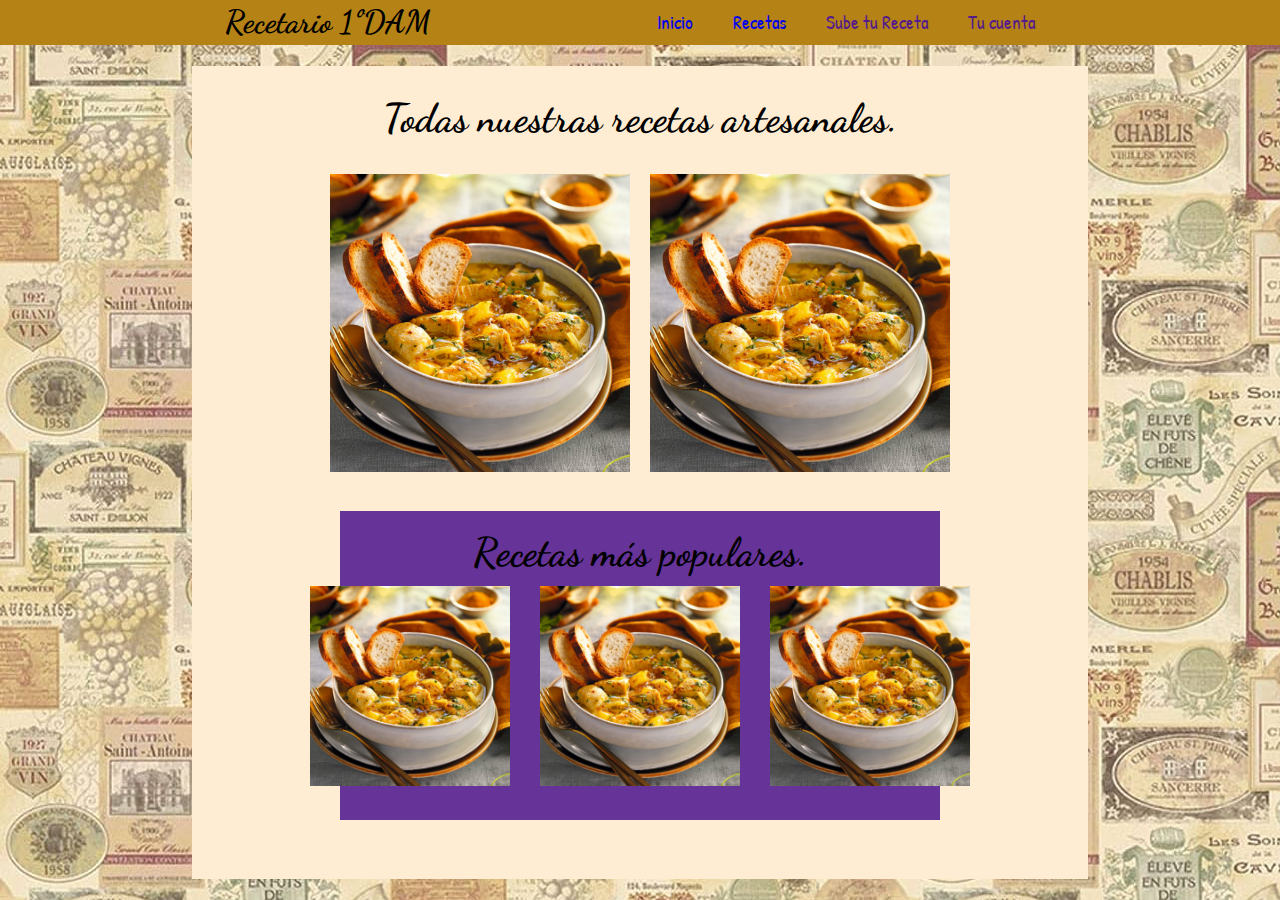
==== index.html @ 3cde5f31 "commit inicial" ====
<!DOCTYPE html>
<html lang="en">
<head>
    <meta charset="UTF-8">
    <meta name="viewport" content="width=device-width, initial-scale=1.0">
    <link href="https://fonts.googleapis.com/css2?family=Dancing+Script:wght@400;500;600;700&family=Patrick+Hand&display=swap" rel="stylesheet">
    <link rel="stylesheet" href="style.css">
    <title>Recetario</title>
</head>
<body>
    <header>
        <h1>Recetario 1ºDAM</h1>
        <navbar class="headerNav">
            <a href="index.html">Inicio</a>
            <a href="recipeList.html">Recetas</a>
            <a href="">Sube tu Receta</a>
            <a href="">Tu cuenta</a>
        </navbar>
    </header>

    <main id="indexMain">
        <div id="indexMainContainer">
            <h1>Todas nuestras recetas artesanales.</h1>
            <section class="categories">
                <a href="recipeListSquare.html" class="category">
                    <img class="categoryImage" src="images/comida.jpg" alt="">
                    <span class="categoryName">Todas las recetas</span>
                </a>
                <a href="" class="category">
                    <img class="categoryImage" src="images/comida.jpg" alt="">
                    <span class="categoryName">Primeros</span>
                </a>
                <a href="" class="category">
                    <img class="categoryImage" src="images/comida.jpg" alt="">
                    <span class="categoryName">Principales</span>
                </a>
                <a href="" class="category">
                    <img class="categoryImage" src="images/comida.jpg" alt="">
                    <span class="categoryName">Postres</span>
                </a>
            </section>
    
            <section class="popularRecipesContainer">
                <h1 class="popularTitle">Recetas más populares.</h1>
                <div class="popularRecipes">
                    <a href="" class="popularRecipe">
                        <img class="recipeImageThumbnail" src="images/comida.jpg" alt="">
                        <span class="popularRecipeName">Receta 1</span>
                    </a>
                    <a href="" class="popularRecipe">
                        <img class="recipeImageThumbnail" src="images/comida.jpg" alt="">
                        <span class="popularRecipeName">Receta 2</span>
                    </a>
                    <a href="" class="popularRecipe">
                        <img class="recipeImageThumbnail" src="images/comida.jpg" alt="">
                        <span class="popularRecipeName">Receta 3</span>
                    </a>
                </div> 
            </section>
        </div>
    </main>
</body>
</html>
---- style.css ----
* {
    margin: 0;
    padding: 0;
    box-sizing: border-box;
}

body {
    height: 100vh;
    width: 100vw;
    font-family: 'Patrick Hand', sans-serif;
    line-height: 1.6;
    font-size: 1.2rem;
}

h1, h2, caption {
    font-family: 'Dancing Script', cursive;
    font-size: 2.5rem;
}

main {
    background-image: url(images/fondo.jpg);
    height: 95%;

}

/* Header */

header {
    width: 100%;
    height: 5%;
    background-color: rgb(180, 130, 21);
    display: flex;
    justify-content: space-evenly;
    align-items: center;
    padding: 0 20px;
}

header h1 {
    margin: 0; 
    font-size: 2rem;
}

.headerNav {
    height: 100%;
    display: flex;
    justify-content: space-evenly;
    align-items: center;
}

.headerNav a {
    color: .000;
    text-decoration: none;
    padding: 10px 20px;
    border-radius: 5px;
    transition: background-color 0.3s ease;
}

/* Index File */

#indexMain {
    display: flex;
    justify-content: center;
    align-items: center;
}

#indexMainContainer {
    height: 95%;
    width: 70%;
    background-color: #ffedd3;
    display: flex;
    align-items: center;
    flex-direction: column;
    padding: 20px;
}

#indexMainContainer h1 {
    height: 10%;
}

.popularRecipesContainer {
    display: flex;
    flex-direction: column;
    height: 40%;
    justify-content: space-evenly;
    align-items: center;
    background-color: rebeccapurple;
    width: 70%;
    margin: auto;
}

.popularRecipes {
    display: flex;
    gap: 10px;
    justify-content: center;
    align-items: center;
    height: 250px;
}

.popularRecipe {
    position: relative;
    margin: 10px;
    width: 200px;
    height: 200px;
    overflow: hidden;
    transition: filter 0.5s, opacity 0.5s;
}

.popularRecipe:hover {
    opacity: 0.7;
}

.popularRecipes img {
    height: 200px;
    width: 200px;
}

.popularRecipeName {
    position: absolute;
    bottom: 0;
    left: 0;
    right: 0;
    background-color: rgba(0, 0, 0, 0.7);
    color: white;
    text-align: center;
    padding: 10px;
    transition: opacity 0.5s;
    opacity: 0;
}

.popularRecipe:hover .popularRecipeName {
    bottom: 0;
    height: 100%;
    display: flex;
    align-items: center;
    justify-content: center;
    opacity: 1;
}


.categories {
    height: 40%;
    display: flex;
    justify-content: center;
    align-items: center;
    flex-wrap: wrap;
    overflow-y: auto;
}

.category {
    position: relative;
    margin: 10px;
    width: 300px;
    height: 300px;
    overflow: hidden;
    transition: transform 0.8s; 
}

.category:hover {
    transform: scale(1.05); 
}

.categoryImage {
    width: 100%;
    height: 100%;
    object-fit: cover;
}

.categoryName {
    position: absolute;
    bottom: 0;
    left: 0;
    right: 0;
    background-color: rgba(0, 0, 0, 0.7);
    color: white;
    text-align: center;
    padding: 10px;
    transition: opacity 0.8s; 
}

.category:hover .categoryName {
    bottom: 0; 
    height: 100%; 
    display: flex; 
    align-items: center; 
    justify-content: center; 
    opacity: 1; /
}

.categoryName {
    height: 0; 
    opacity: 0; 
    display: flex; 
    align-items: center; 
    justify-content: center; 
    transition: height 0.3s, opacity 0.3s; 
}

.category:hover .categoryName {
    height: 100%; 
    opacity: 1; 
}

/* Recipe File */

.recipeContainer {
    display: flex;
    flex-direction: column;
    justify-content: center;
    align-items: center;
}

.recipe {
    background-color: #ffedd3;
    height: 85%;
    width: 70%;
    display: flex;
    flex-direction: column;
    align-items: center;
    padding: 30px;
    box-shadow: 0px 20px 30px rgba(0, 0, 0, 0.7);
    position: relative;
}

.recipeInsideBorder {
    border: rgb(196, 147, 41) solid 3px;
    position: absolute;
    top: 10px;   
    left: 10px;  
    right: 10px;
    bottom: 10px;
    box-sizing: border-box;
    pointer-events: none; 
}

.recipe > h1 {
    height: 10%;
}

.recipeInfo {
    display: flex;
    height: 90%;
}

.recipeInfoLeft {
    width: 40%;
    display: flex;
    justify-content: center;
    align-items: center;
}

.recipeInfoRight {
    width: 60%;
    display: flex;
    flex-direction: column;
    align-items: center;
    gap: 20px;
}

.recipeInfoRightUp {
    width: 80%;
    height: 40%;
    display: flex;
    justify-content: center;
    gap: 50px;
}

.imgContainer {
    display: flex;
    justify-content: center;
    align-items: center;
}

.recipeImage {
    width: 400px;
    height: 400px;
    box-shadow: 0px 10px 10px rgba(0,0,0,0.1);
    border-radius: 3px;
    
}

/* Ingredient list */

.ingredients {
    width: 80%;
    display: flex;
    flex-direction: column;
}

.ingredients h1 {
    text-align: center;
}

.ingredients ul {
    width: 100%;   
    overflow-y: auto;      
    padding-right: 10px;
    list-style-position: inside;  
    margin: 0;
}


/* Instructions list */

.instructions {
    width: 100%;
    display: flex;
    flex-direction: column;
    align-items: center;
    overflow-y: auto;
}

.instructions ol {
    width: 90%;
    max-height: 300px; 
    overflow-y: auto;     
    padding-right: 10px;  
    list-style-position: inside; 
    margin: 0;            
    padding-left: 20px;   
}

/* Table */

.allergensTable {
    table-layout: fixed;
    border-collapse: collapse; 
}

.allergen {
    width: 25px;
    height: 25px;
}

.isAllergen {
    width: 10px;
    height: 10px;
}

caption {
    caption-side: top;
    font-weight: bold;
    text-align: center;
    padding-bottom: 10px;
}

td {
    text-align: center; 
    vertical-align: middle; 
    width: 25px;
    height: 25px;
}

tr {
    height: 25px;
}

.tooltip {
    position: relative;
    display: inline-block;
    display: flex;
}

.tooltiptext {
    visibility: hidden;
    width: 120px;
    background-color: rgba(44, 62, 80, 0.8);
    color: #fff;
    text-align: center;
    border-radius: 6px;
    padding: 5px;
    position: absolute;
    z-index: 1;
    bottom: 125%;
    left: 50%;
    margin-left: -60px;
    opacity: 0;
    transition: opacity 0.3s;
}

.tooltip:hover .tooltiptext {
    visibility: visible;
    opacity: 1;
}


/* Scroll bar */

::-webkit-scrollbar {
    width: 8px;  
    background-color: transparent;  
}

::-webkit-scrollbar-thumb {
    background-color: rgba(0, 0, 0, 0.5);  
    border-radius: 10px;  
}

::-webkit-scrollbar-thumb:hover {
    background-color: rgba(0, 0, 0, 0.7);  
}

* {
    scrollbar-width: thin;  
    scrollbar-color: rgba(0, 0, 0, 0.5) transparent;  
}

*::-webkit-scrollbar-thumb:hover {
    scrollbar-color: rgba(0, 0, 0, 0.7) transparent;
}


/* RecipeList File */

.recipeListMain {
    display: flex;
    justify-content: center;
    align-items: center;
}

.recipeListContainer {
    height: 95%;
    width: 50%;
    background-color: #ffedd3;
    display: flex;
    align-items: center;
    flex-direction: column;
    padding: 20px;
}

.listNav {
    width: 70%;
    height: 5%;
    background-color: rgb(180, 130, 21);
    display: flex;
    justify-content: space-around;
    align-items: center;
    border-radius: 5px;
}

.viewNav {
    width: 90%;
    height: 5%;
    display: flex;
    justify-content: flex-start;
    align-items: center;
    border-radius: 5px;
    gap: 20px;
}

.viewNav img {
    height: 20px;
    width: 20px;
}

.recipeList {
    height: 90%;
    width: 90%;
    font-size: 2rem;
    display: flex;
    flex-direction: column;
    padding: 30px 50px;
    background-color:#fff;
}

.recipeList a {
    text-decoration: none;
    font-family: 'Dancing Script', cursive;
    color: #6d3608;
}

/* RecipeListSquare file */

.recipeListSquare {
    display: flex;
    flex-wrap: wrap;
    justify-content: center;
    gap: 10px;
    width: 90%;
    padding: 30px 50px;
    overflow-y: auto;
}

.recipeListSquare a {
    display: block;
    position: relative;
    width: 200px;
    height: 200px;
    margin: 0;
    overflow: hidden;
    text-align: center;
}

.recipeImageThumbnail {
    width: 100%;
    height: 100%;
    object-fit: cover;
    transition: 0.3s ease-in-out;
}

.recipeName {
    position: absolute;
    bottom: 0;
    left: 0;
    right: 0;
    color: white;
    background-color: rgba(0, 0, 0, 0.5);
    font-size: 1.2rem;
    opacity: 0;
    display: flex;
    justify-content: center;
    align-items: center;
    height: 100%;
    transition: opacity 0.3s ease-in-out;
}

.recipeListSquare a:hover .recipeImageThumbnail {
    filter: brightness(50%);
}

.recipeListSquare a:hover .recipeName {
    opacity: 1;
}
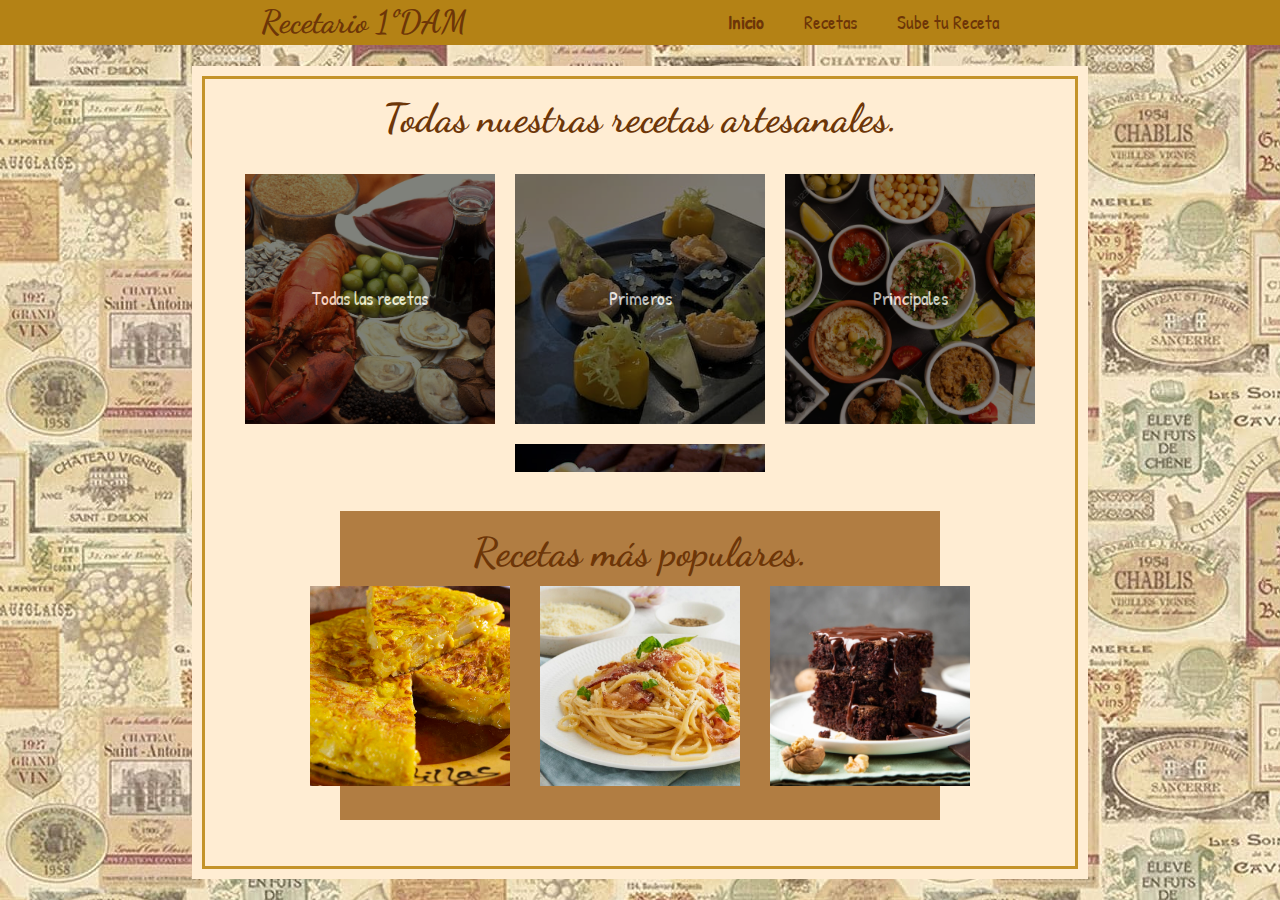
==== commit 90f820c0: "done" ====
--- a/index.html
+++ b/index.html
@@ -9,33 +9,35 @@
 </head>
 <body>
     <header>
-        <h1>Recetario 1ºDAM</h1>
+        <a href="index.html"><h1>Recetario 1ºDAM</h1></a>
         <navbar class="headerNav">
-            <a href="index.html">Inicio</a>
-            <a href="recipeList.html">Recetas</a>
-            <a href="">Sube tu Receta</a>
-            <a href="">Tu cuenta</a>
+            <a href="index.html" class="bold">Inicio</a>
+            <a href="recipeListSquare.html">Recetas</a>
+            <a href="uploadRecipe.html">Sube tu Receta</a>
+            
         </navbar>
     </header>
 
     <main id="indexMain">
         <div id="indexMainContainer">
+            <div class="recipeInsideBorder"></div>
             <h1>Todas nuestras recetas artesanales.</h1>
             <section class="categories">
+                <!-- Me hubiera gustado poder filtrarlas, pero con puro html y css seria copiar una  y otra vez el mismo html asi que simplemente lo dejaré, como posible desicion de diseño para un futuro. -->
                 <a href="recipeListSquare.html" class="category">
-                    <img class="categoryImage" src="images/comida.jpg" alt="">
+                    <img class="categoryImage" src="images/all.jpg" alt="">
                     <span class="categoryName">Todas las recetas</span>
                 </a>
-                <a href="" class="category">
-                    <img class="categoryImage" src="images/comida.jpg" alt="">
+                <a href="recipeListSquare.html" class="category">
+                    <img class="categoryImage" src="images/firsts.jpg" alt="">
                     <span class="categoryName">Primeros</span>
                 </a>
-                <a href="" class="category">
-                    <img class="categoryImage" src="images/comida.jpg" alt="">
+                <a href="recipeListSquare.html" class="category">
+                    <img class="categoryImage" src="images/principal.jpg" alt="">
                     <span class="categoryName">Principales</span>
                 </a>
-                <a href="" class="category">
-                    <img class="categoryImage" src="images/comida.jpg" alt="">
+                <a href="recipeListSquare.html" class="category">
+                    <img class="categoryImage" src="images/desserts.jpg" alt="">
                     <span class="categoryName">Postres</span>
                 </a>
             </section>
@@ -43,17 +45,17 @@
             <section class="popularRecipesContainer">
                 <h1 class="popularTitle">Recetas más populares.</h1>
                 <div class="popularRecipes">
-                    <a href="" class="popularRecipe">
-                        <img class="recipeImageThumbnail" src="images/comida.jpg" alt="">
-                        <span class="popularRecipeName">Receta 1</span>
+                    <a href="recipe3.html" class="popularRecipe">
+                        <img class="recipeImageThumbnail" src="images/recipes/recipe3.jpg" alt="">
+                        <span class="popularRecipeName">Tortilla de papas</span>
                     </a>
-                    <a href="" class="popularRecipe">
-                        <img class="recipeImageThumbnail" src="images/comida.jpg" alt="">
-                        <span class="popularRecipeName">Receta 2</span>
+                    <a href="recipe4.html" class="popularRecipe">
+                        <img class="recipeImageThumbnail" src="images/recipes/recipe4.jpg" alt="">
+                        <span class="popularRecipeName">Pasta Carbonara</span>
                     </a>
-                    <a href="" class="popularRecipe">
-                        <img class="recipeImageThumbnail" src="images/comida.jpg" alt="">
-                        <span class="popularRecipeName">Receta 3</span>
+                    <a href="recipe8.html" class="popularRecipe">
+                        <img class="recipeImageThumbnail" src="images/recipes/recipe8.jpg" alt="">
+                        <span class="popularRecipeName">Brownie de chocolate</span>
                     </a>
                 </div> 
             </section>
--- a/style.css
+++ b/style.css
@@ -12,9 +12,10 @@
     font-size: 1.2rem;
 }
 
-h1, h2, caption {
+h1, h2{
     font-family: 'Dancing Script', cursive;
     font-size: 2.5rem;
+    color: #6d3608;
 }
 
 main {
@@ -23,6 +24,10 @@
 
 }
 
+.bold {
+    font-weight: bold;
+}
+
 /* Header */
 
 header {
@@ -40,6 +45,11 @@
     font-size: 2rem;
 }
 
+header a {
+    text-decoration: none;
+    color: #6d3608;
+}
+
 .headerNav {
     height: 100%;
     display: flex;
@@ -48,7 +58,7 @@
 }
 
 .headerNav a {
-    color: .000;
+    color:#6d3608;
     text-decoration: none;
     padding: 10px 20px;
     border-radius: 5px;
@@ -71,6 +81,7 @@
     align-items: center;
     flex-direction: column;
     padding: 20px;
+    position: relative;
 }
 
 #indexMainContainer h1 {
@@ -83,7 +94,7 @@
     height: 40%;
     justify-content: space-evenly;
     align-items: center;
-    background-color: rebeccapurple;
+    background-color: rgb(177, 125, 66);
     width: 70%;
     margin: auto;
 }
@@ -149,14 +160,10 @@
 .category {
     position: relative;
     margin: 10px;
-    width: 300px;
-    height: 300px;
+    width: 250px;
+    height: 250px;
     overflow: hidden;
     transition: transform 0.8s; 
-}
-
-.category:hover {
-    transform: scale(1.05); 
 }
 
 .categoryImage {
@@ -170,35 +177,23 @@
     bottom: 0;
     left: 0;
     right: 0;
+    top: 0;
     background-color: rgba(0, 0, 0, 0.7);
     color: white;
     text-align: center;
     padding: 10px;
-    transition: opacity 0.8s; 
+    opacity: 0.7;
+    display: flex;
+    align-items: center;
+    justify-content: center;
+    transition: opacity 0.3s; 
 }
 
 .category:hover .categoryName {
-    bottom: 0; 
-    height: 100%; 
-    display: flex; 
-    align-items: center; 
-    justify-content: center; 
-    opacity: 1; /
-}
-
-.categoryName {
-    height: 0; 
-    opacity: 0; 
-    display: flex; 
-    align-items: center; 
-    justify-content: center; 
-    transition: height 0.3s, opacity 0.3s; 
-}
-
-.category:hover .categoryName {
-    height: 100%; 
-    opacity: 1; 
-}
+    opacity: 0;
+}
+
+
 
 /* Recipe File */
 
@@ -239,6 +234,7 @@
 .recipeInfo {
     display: flex;
     height: 90%;
+    width: 100%;
 }
 
 .recipeInfoLeft {
@@ -275,7 +271,9 @@
     height: 400px;
     box-shadow: 0px 10px 10px rgba(0,0,0,0.1);
     border-radius: 3px;
-    
+    object-fit: cover; 
+    object-position: center;
+    overflow: hidden; 
 }
 
 /* Ingredient list */
@@ -341,6 +339,11 @@
     font-weight: bold;
     text-align: center;
     padding-bottom: 10px;
+}
+
+.hyperlinkIcon {
+    height: 20px;
+    width: 20px;
 }
 
 td {
@@ -437,6 +440,11 @@
     border-radius: 5px;
 }
 
+.listNav a {
+    text-decoration: none;
+    color: #6d3608;
+}
+
 .viewNav {
     width: 90%;
     height: 5%;
@@ -519,4 +527,106 @@
 
 .recipeListSquare a:hover .recipeName {
     opacity: 1;
+}
+
+#uploadRecipeForm {
+    width: 100%;
+    display: flex;
+    flex-wrap: wrap;
+    justify-content: space-between;
+    gap: 20px;
+    padding: 20px;
+}
+
+#uploadRecipeForm label {
+    font-size: 1.2rem;
+    font-weight: bold;
+    color: #6d3608;
+}
+
+#uploadRecipeForm input[type="text"],
+#uploadRecipeForm input[type="file"],
+#uploadRecipeForm textarea {
+    width: 100%;
+    padding: 10px;
+    font-size: 1rem;
+    border: 1px solid #ccc;
+    border-radius: 5px;
+    box-shadow: 0px 5px 10px rgba(0, 0, 0, 0.1);
+    transition: all 0.3s ease;
+}
+
+#uploadRecipeForm input[type="text"]:focus,
+#uploadRecipeForm input[type="file"]:focus,
+#uploadRecipeForm textarea:focus {
+    border-color: #b5922d;
+    box-shadow: 0px 0px 10px rgba(181, 146, 45, 0.5);
+    outline: none;
+}
+
+#uploadRecipeForm textarea {
+    height: 100px;
+    resize: none;
+}
+
+#uploadRecipeForm button[type="submit"] {
+    padding: 10px 20px;
+    font-size: 1.2rem;
+    font-weight: bold;
+    color: white;
+    background-color: #b5922d;
+    border: none;
+    border-radius: 5px;
+    cursor: pointer;
+    transition: background-color 0.3s ease;
+    align-self: center;
+}
+
+#uploadRecipeForm button[type="submit"]:hover {
+    background-color: #6d3608;
+}
+
+.allergensCheckboxContainer {
+    width: 100%;
+    display: flex;
+    flex-wrap: wrap;
+    gap: 15px;
+    justify-content: space-between;
+    padding-top: 10px;
+}
+
+.allergensCheckboxContainer label {
+    display: flex;
+    align-items: center;
+    font-size: 1rem;
+    gap: 10px;
+}
+
+.allergensCheckboxContainer input[type="checkbox"] {
+    transform: scale(1.3);
+}
+
+form#uploadRecipeForm input[type="submit"] {
+    padding: 12px 25px;
+    font-size: 1.2rem;
+    font-weight: bold;
+    color: #fff;
+    background-color: #b5922d; 
+    border: none;
+    border-radius: 5px;
+    box-shadow: 0px 5px 15px rgba(0, 0, 0, 0.3);
+    cursor: pointer;
+    transition: background-color 0.3s ease, box-shadow 0.3s ease;
+    margin-top: 20px;
+    align-self: center;
+}
+
+form#uploadRecipeForm input[type="submit"]:hover {
+    background-color: #6d3608; 
+    box-shadow: 0px 7px 20px rgba(0, 0, 0, 0.5);
+}
+
+form#uploadRecipeForm input[type="submit"]:active {
+    transform: translateY(2px);
+    box-shadow: 0px 5px 10px rgba(0, 0, 0, 0.3);
 }